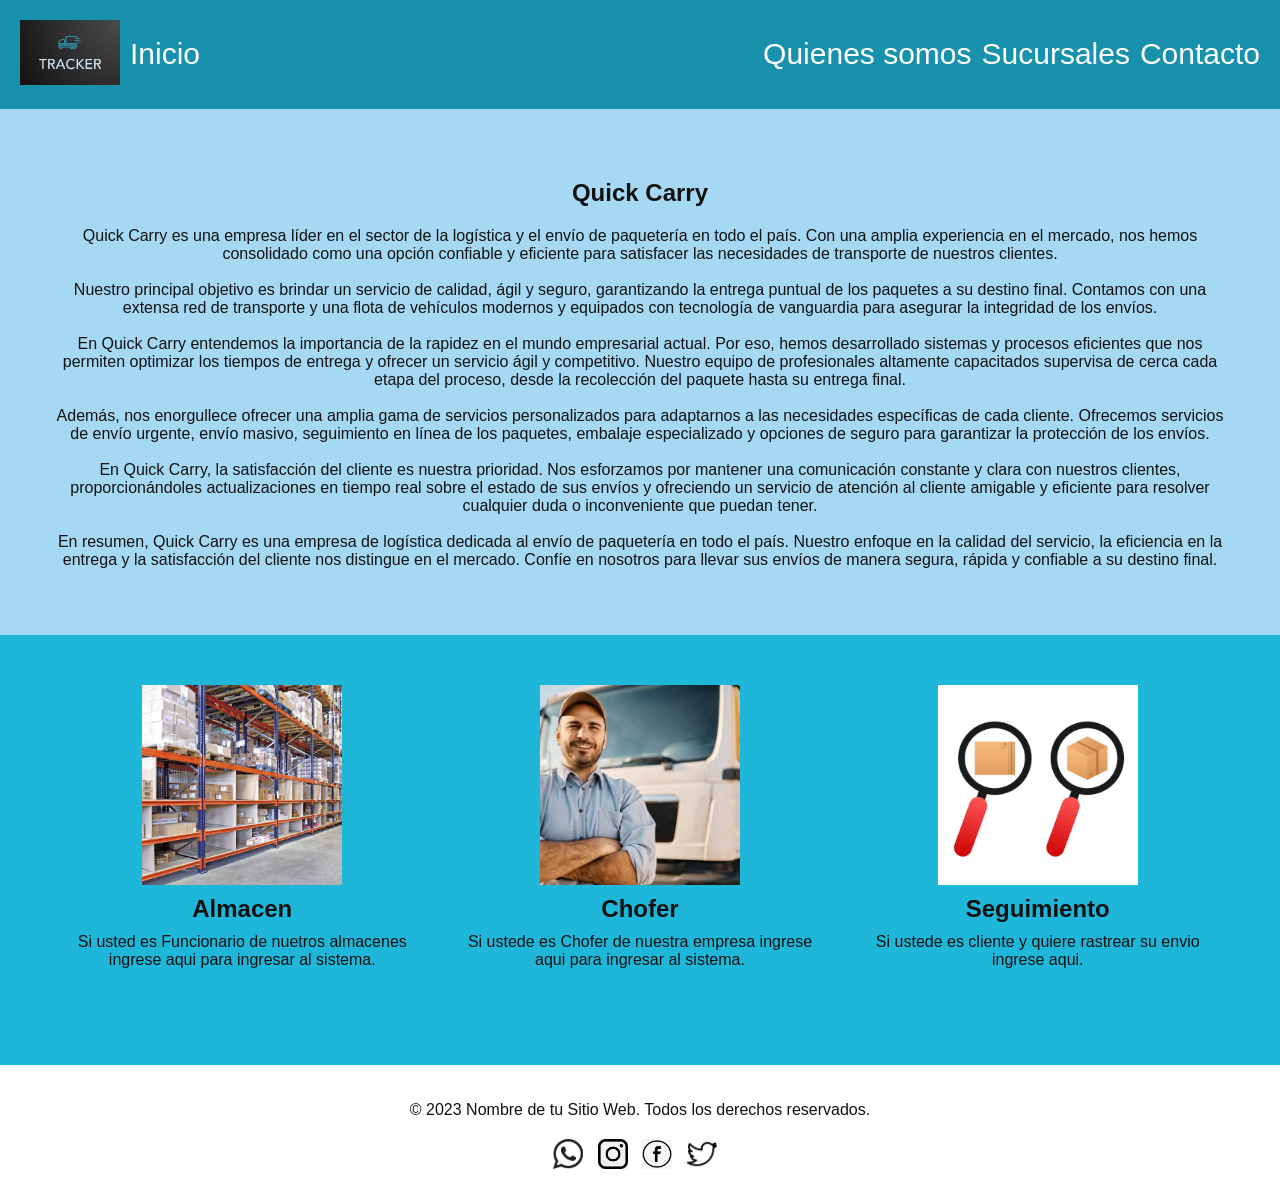
==== index.html @ fb8ca6bf "Homepage estructura basica terminada" ====
<!DOCTYPE html>
<html>
<head>
  <title>Quick Carry</title>
<link rel="stylesheet" href="style.css"></head>
<body>
    <header>
        <nav>
          <div class="izquierda">
            <div class="logo">
              <img src="Imagenes/LogoDelSistema.png" alt="Logo del sistema">
            </div>
            <ul>
              <li><a href="index.html">Inicio</a></li>
            </ul>
          </div>
          <div class="derecha">
            <ul>
              <li><a href="quienessomso.html">Quienes somos</a></li>
              <li><a href="sucursales.html">Sucursales</a></li>
              <li><a href="contecto.html">Contacto</a></li>
            </ul>
          </div>
        </nav>
      </header>
    
    <section id="descripcion">
      <h1>Quick Carry</h1>
      <p>Quick Carry es una empresa líder en el sector de la logística y el envío de paquetería en todo el país. Con una amplia experiencia en el mercado, nos hemos consolidado como una opción confiable y eficiente para satisfacer las necesidades de transporte de nuestros clientes.<br><br>

        Nuestro principal objetivo es brindar un servicio de calidad, ágil y seguro, garantizando la entrega puntual de los paquetes a su destino final. Contamos con una extensa red de transporte y una flota de vehículos modernos y equipados con tecnología de vanguardia para asegurar la integridad de los envíos. <br><br>

        En Quick Carry entendemos la importancia de la rapidez en el mundo empresarial actual. Por eso, hemos desarrollado sistemas y procesos eficientes que nos permiten optimizar los tiempos de entrega y ofrecer un servicio ágil y competitivo. Nuestro equipo de profesionales altamente capacitados supervisa de cerca cada etapa del proceso, desde la recolección del paquete hasta su entrega final. <br><br>

        Además, nos enorgullece ofrecer una amplia gama de servicios personalizados para adaptarnos a las necesidades específicas de cada cliente. Ofrecemos servicios de envío urgente, envío masivo, seguimiento en línea de los paquetes, embalaje especializado y opciones de seguro para garantizar la protección de los envíos. <br><br>

        En Quick Carry, la satisfacción del cliente es nuestra prioridad. Nos esforzamos por mantener una comunicación constante y clara con nuestros clientes, proporcionándoles actualizaciones en tiempo real sobre el estado de sus envíos y ofreciendo un servicio de atención al cliente amigable y eficiente para resolver cualquier duda o inconveniente que puedan tener. <br><br>

        En resumen, Quick Carry es una empresa de logística dedicada al envío de paquetería en todo el país. Nuestro enfoque en la calidad del servicio, la eficiencia en la entrega y la satisfacción del cliente nos distingue en el mercado. Confíe en nosotros para llevar sus envíos de manera segura, rápida y confiable a su destino final.</p>
    </section>
      
      <section id="features">
        <div class="feature">
          <a href="almacen.html">
            <img src="Imagenes/Almacen.png" alt="Imagen 1">
            <h2>Almacen</h2>
            <p>Si usted es Funcionario de nuetros almacenes ingrese aqui para ingresar al sistema.</p>
          </a>
        </div>
        <div class="feature">
          <a href="camionero.html">
            <img src="Imagenes/Camioner.png" alt="Imagen 2">
            <h2>Chofer</h2>
            <p>Si ustede es Chofer de nuestra empresa ingrese aqui para ingresar al sistema.</p>
          </a>
        </div>
        <div class="feature">
          <a href="seguimiento.html">
            <img src="Imagenes/seguimiento.png" alt="Imagen 3">
            <h2>Seguimiento</h2>
            <p>Si ustede es cliente y quiere rastrear su envio ingrese aqui.</p>
          </a>
        </div>
      </section>
    
    <footer>
      <p>&copy; 2023 Nombre de tu Sitio Web. Todos los derechos reservados.</p>
      <div class="social-icons">
        <a href="#"><img src="Imagenes/whatsapp.png" alt="WhatsApp"></a>
        <a href="#"><img src="Imagenes/instagram.png" alt="Instagram"></a>
        <a href="#"><img src="Imagenes/facebook.png" alt="Facebook"></a>
        <a href="#"><img src="Imagenes/twitter.png" alt="Twitter"></a>
      </div>
    </footer>
  </body>
</html>
---- style.css ----
body {
    background-color: #d2ecf9;
    color: #111111;
    font-family: Arial, sans-serif;
    margin: 0;
    padding: 0;
  }
  
  header {
    background-color: #1891ac;
    color: #ffffff;
    padding: 20px;
  }

  nav {
    display: flex;
    justify-content: space-between;
    align-items: center;
  }
  
  .logo img {
    width: 100px;
  }
  
  .izquierda {
    display: flex;
    align-items: center;
  }
  
  .izquierda ul,
  .derecha ul {
    margin: 0;
    padding: 0;
    list-style: none;
    display: flex;
    align-items: center;
  }
  
  .izquierda ul li,
  .derecha ul li {
    margin-left: 10px;
  }
  
  .izquierda ul li a,
  .derecha ul li a {
    color: #ffffff;
    text-decoration: none;
    font-size: 30px;
  }
  
  #descripcion {
    background-color: #a5d9f3;
    color: #111111;
    padding: 50px;
    text-align: center;
  }
  
  #features {
    background-color: #1eb7d9;
    color: #ffffff;
    padding: 50px;
    text-align: center;
  }
  
  .feature-container {
    display: flex;
    justify-content: center;
  }
  
  .feature {
    margin-bottom: 30px;
    display: inline-block;
    width: calc(33.33% - 20px);
    vertical-align: top;
    text-align: center;
    margin-right: 20px;
  }
  
  .feature:last-child {
    margin-right: 0;
  }
  
  .feature a {
    color: #111111;
    text-decoration: none;
    display: flex;
    flex-direction: column;
    align-items: center;
  }
  
  .feature img {
    width: 200px; 
    height: 200px; 
    margin-bottom: 10px;
    object-fit: cover; 
  }
  
  .feature h2 {
    margin-top: 0;
    margin-bottom: 10px;
  }
  
  .feature p {
    margin-top: 0;
  }
  
  footer {
    background-color: #ffffff;
    color: #111111;
    padding: 20px;
    text-align: center;
  }
  
  .social-icons {
    margin-top: 20px;
  }
  
  .social-icons a {
    margin-right: 10px;
  }
  
  .social-icons img {
    width: 30px;
    height: 30px;
  }
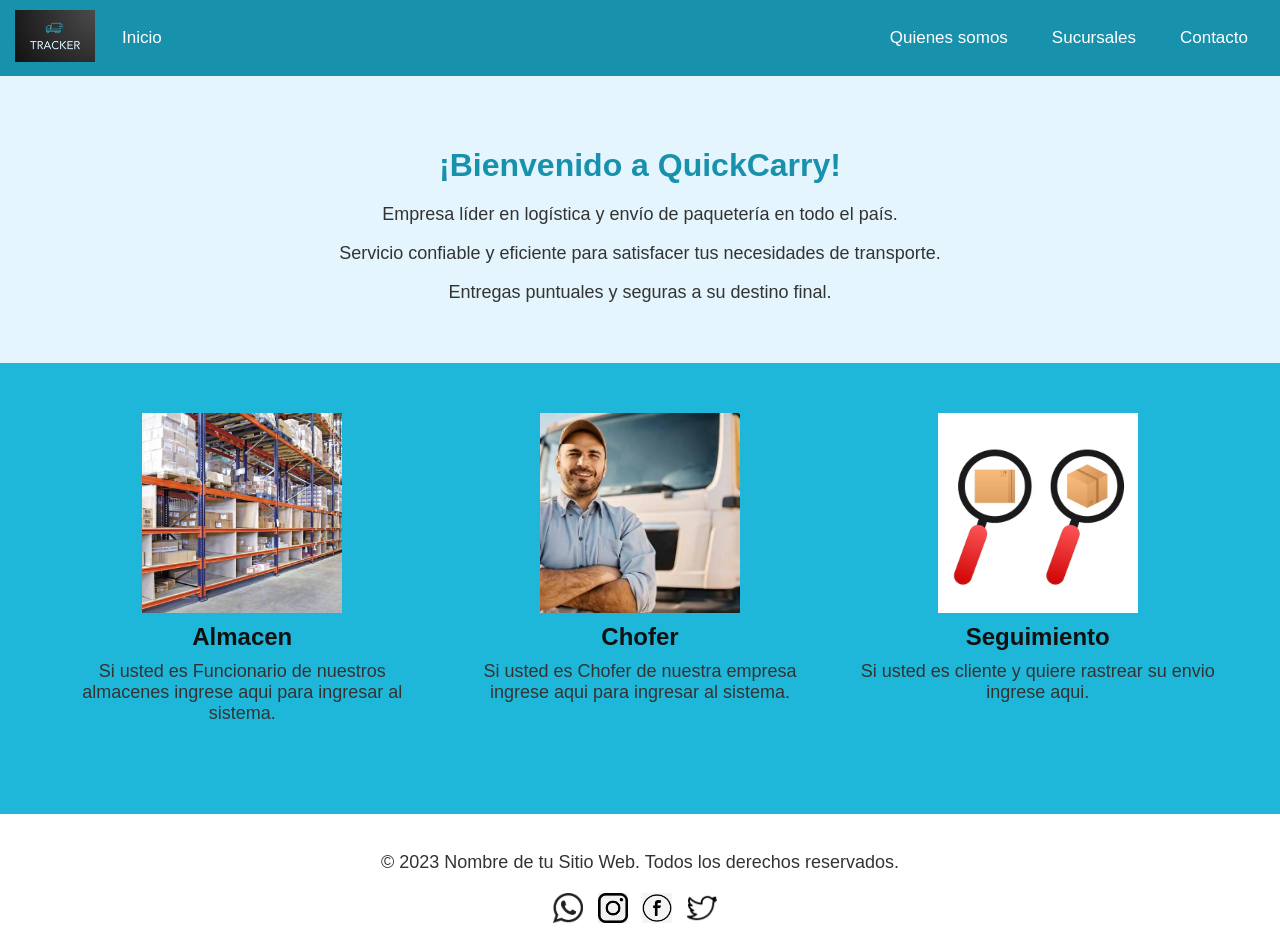
==== commit 74f8d381: "Cambios en navbar (efecto hover sobre elementos) y seccion de introducción" ====
--- a/index.html
+++ b/index.html
@@ -11,20 +11,28 @@
               <img src="Imagenes/LogoDelSistema.png" alt="Logo del sistema">
             </div>
             <ul>
-              <li><a href="index.html">Inicio</a></li>
+              <div class="elementoNav">
+                <li><a href="index.html">Inicio</a></li>
+              </div>
             </ul>
           </div>
           <div class="derecha">
             <ul>
-              <li><a href="quienessomso.html">Quienes somos</a></li>
-              <li><a href="sucursales.html">Sucursales</a></li>
-              <li><a href="contecto.html">Contacto</a></li>
+              <div class="elementoNav">
+                <li><a href="quienesSomos.html">Quienes somos</a></li>
+              </div>
+              <div class="elementoNav">
+                <li><a href="sucursales.html">Sucursales</a></li>
+              </div>
+              <div class="elementoNav">
+                <li><a href="contacto.html">Contacto</a></li>
+              </div>
             </ul>
           </div>
         </nav>
       </header>
     
-    <section id="descripcion">
+    <!--<section id="descripcion">
       <h1>Quick Carry</h1>
       <p>Quick Carry es una empresa líder en el sector de la logística y el envío de paquetería en todo el país. Con una amplia experiencia en el mercado, nos hemos consolidado como una opción confiable y eficiente para satisfacer las necesidades de transporte de nuestros clientes.<br><br>
 
@@ -37,28 +45,35 @@
         En Quick Carry, la satisfacción del cliente es nuestra prioridad. Nos esforzamos por mantener una comunicación constante y clara con nuestros clientes, proporcionándoles actualizaciones en tiempo real sobre el estado de sus envíos y ofreciendo un servicio de atención al cliente amigable y eficiente para resolver cualquier duda o inconveniente que puedan tener. <br><br>
 
         En resumen, Quick Carry es una empresa de logística dedicada al envío de paquetería en todo el país. Nuestro enfoque en la calidad del servicio, la eficiencia en la entrega y la satisfacción del cliente nos distingue en el mercado. Confíe en nosotros para llevar sus envíos de manera segura, rápida y confiable a su destino final.</p>
-    </section>
+    </section>-->
+
+    <div class="introduccion">
+      <h1>¡Bienvenido a QuickCarry!</h1>
+      <p>Empresa líder en logística y envío de paquetería en todo el país.</p>
+      <p>Servicio confiable y eficiente para satisfacer tus necesidades de transporte.</p>
+      <p>Entregas puntuales y seguras a su destino final.</p>
+    </div>
       
       <section id="features">
         <div class="feature">
           <a href="almacen.html">
             <img src="Imagenes/Almacen.png" alt="Imagen 1">
             <h2>Almacen</h2>
-            <p>Si usted es Funcionario de nuetros almacenes ingrese aqui para ingresar al sistema.</p>
+            <p>Si usted es Funcionario de nuestros almacenes ingrese aqui para ingresar al sistema.</p>
           </a>
         </div>
         <div class="feature">
           <a href="camionero.html">
             <img src="Imagenes/Camioner.png" alt="Imagen 2">
             <h2>Chofer</h2>
-            <p>Si ustede es Chofer de nuestra empresa ingrese aqui para ingresar al sistema.</p>
+            <p>Si usted es Chofer de nuestra empresa ingrese aqui para ingresar al sistema.</p>
           </a>
         </div>
         <div class="feature">
           <a href="seguimiento.html">
             <img src="Imagenes/seguimiento.png" alt="Imagen 3">
             <h2>Seguimiento</h2>
-            <p>Si ustede es cliente y quiere rastrear su envio ingrese aqui.</p>
+            <p>Si usted es cliente y quiere rastrear su envio ingrese aqui.</p>
           </a>
         </div>
       </section>
--- a/style.css
+++ b/style.css
@@ -4,122 +4,162 @@
     font-family: Arial, sans-serif;
     margin: 0;
     padding: 0;
-  }
+}
   
-  header {
+header {
     background-color: #1891ac;
     color: #ffffff;
-    padding: 20px;
-  }
+    padding: 10px 15px;
+}
 
-  nav {
+nav {
     display: flex;
     justify-content: space-between;
     align-items: center;
-  }
+}
   
-  .logo img {
-    width: 100px;
-  }
+.logo img {
+    width: 80px;
+ }
   
-  .izquierda {
+.izquierda {
     display: flex;
     align-items: center;
-  }
+}
   
-  .izquierda ul,
-  .derecha ul {
+.izquierda ul,
+.derecha ul {
     margin: 0;
     padding: 0;
     list-style: none;
     display: flex;
     align-items: center;
-  }
+}
   
-  .izquierda ul li,
-  .derecha ul li {
+/*.derecha ul li {
+    margin-left: 20px;
+}*/
+
+/*.izquierda ul li {
     margin-left: 10px;
-  }
+}*/
   
-  .izquierda ul li a,
-  .derecha ul li a {
+.izquierda ul li a,
+.derecha ul li a {
     color: #ffffff;
     text-decoration: none;
-    font-size: 30px;
-  }
+    font-size: 17px;
+}
+
+.elementoNav {
+  display: flex;
+  justify-content: center;
+  align-items: center;
+  padding: 10px 17px;
+  margin-left: 10px;
+}
+
+.elementoNav:hover {
+  background-color: #ffffff;
+  cursor: pointer;
+}
+
+.elementoNav:hover a {
+  color: #02415f;
+}
   
-  #descripcion {
+/*#descripcion {
     background-color: #a5d9f3;
     color: #111111;
     padding: 50px;
     text-align: center;
-  }
+}*/
+
+.introduccion {
+  text-align: center;
+  padding: 50px;
+  background-color: #e4f5fd;
+}
+
+h1 {
+  font-size: 32px;
+  color: #1891ac;
+  margin-bottom: 20px;
+}
+
+p {
+  font-size: 18px;
+  color: #333;
+  margin-bottom: 10px;
+}
   
-  #features {
+#features {
     background-color: #1eb7d9;
     color: #ffffff;
     padding: 50px;
     text-align: center;
-  }
+}
   
-  .feature-container {
+.feature-container {
     display: flex;
     justify-content: center;
-  }
+}
   
-  .feature {
+.feature {
     margin-bottom: 30px;
     display: inline-block;
     width: calc(33.33% - 20px);
     vertical-align: top;
     text-align: center;
     margin-right: 20px;
-  }
+}
   
-  .feature:last-child {
+.feature:last-child {
     margin-right: 0;
-  }
+}
   
-  .feature a {
+.feature a {
     color: #111111;
     text-decoration: none;
     display: flex;
     flex-direction: column;
     align-items: center;
-  }
+}
   
-  .feature img {
+.feature img {
     width: 200px; 
     height: 200px; 
     margin-bottom: 10px;
     object-fit: cover; 
-  }
+}
   
-  .feature h2 {
+.feature h2 {
     margin-top: 0;
     margin-bottom: 10px;
-  }
+}
   
-  .feature p {
+.feature p {
     margin-top: 0;
-  }
+}
   
-  footer {
+footer {
     background-color: #ffffff;
     color: #111111;
     padding: 20px;
     text-align: center;
-  }
+}
   
-  .social-icons {
+.social-icons {
     margin-top: 20px;
-  }
+}
   
-  .social-icons a {
+.social-icons a {
     margin-right: 10px;
-  }
+}
   
-  .social-icons img {
+.social-icons img {
     width: 30px;
     height: 30px;
-  }+}
+
+
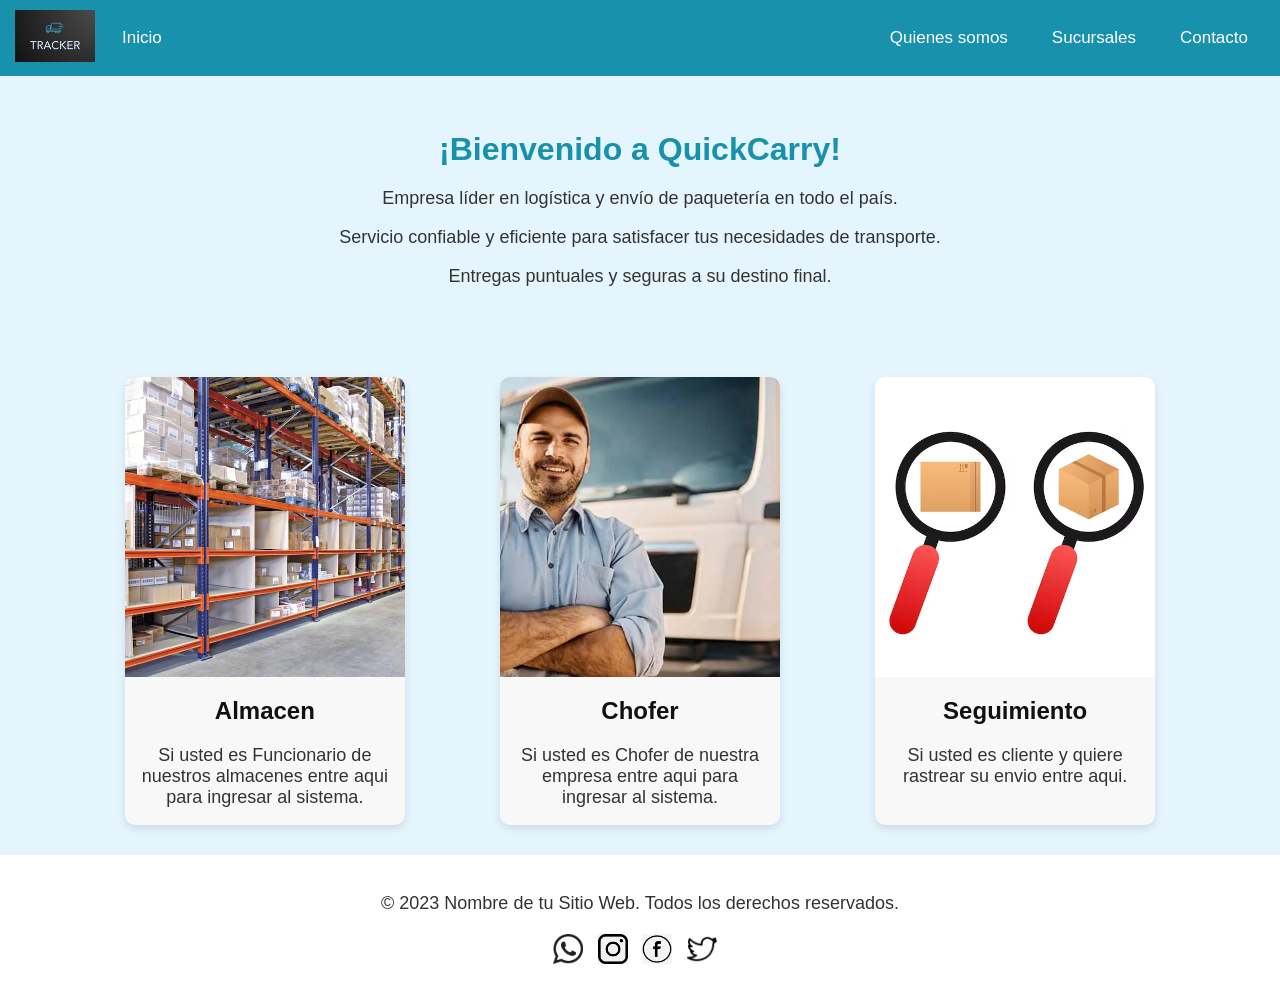
==== commit 62c2ee3c: "Cambiada seccion que redirige a Aplicaciones Web" ====
--- a/index.html
+++ b/index.html
@@ -1,91 +1,97 @@
 <!DOCTYPE html>
-<html>
-<head>
-  <title>Quick Carry</title>
-<link rel="stylesheet" href="style.css"></head>
-<body>
+<html lang="en">
+  <head>
+    <meta charset="UTF-8" />
+    <meta name="viewport" content="width=device-width, initial-scale=1.0" />
+    <title>Quick Carry</title>
+    <link rel="stylesheet" href="style.css" />
+  </head>
+
+  <body>
     <header>
-        <nav>
-          <div class="izquierda">
-            <div class="logo">
-              <img src="Imagenes/LogoDelSistema.png" alt="Logo del sistema">
+      <nav>
+        <div class="izquierda">
+          <div class="logo">
+            <img src="Imagenes/LogoDelSistema.png" alt="Logo del sistema" />
+          </div>
+          <ul>
+            <div class="elementoNav">
+              <li><a href="index.html">Inicio</a></li>
             </div>
-            <ul>
-              <div class="elementoNav">
-                <li><a href="index.html">Inicio</a></li>
-              </div>
-            </ul>
-          </div>
-          <div class="derecha">
-            <ul>
-              <div class="elementoNav">
-                <li><a href="quienesSomos.html">Quienes somos</a></li>
-              </div>
-              <div class="elementoNav">
-                <li><a href="sucursales.html">Sucursales</a></li>
-              </div>
-              <div class="elementoNav">
-                <li><a href="contacto.html">Contacto</a></li>
-              </div>
-            </ul>
-          </div>
-        </nav>
-      </header>
-    
-    <!--<section id="descripcion">
-      <h1>Quick Carry</h1>
-      <p>Quick Carry es una empresa líder en el sector de la logística y el envío de paquetería en todo el país. Con una amplia experiencia en el mercado, nos hemos consolidado como una opción confiable y eficiente para satisfacer las necesidades de transporte de nuestros clientes.<br><br>
-
-        Nuestro principal objetivo es brindar un servicio de calidad, ágil y seguro, garantizando la entrega puntual de los paquetes a su destino final. Contamos con una extensa red de transporte y una flota de vehículos modernos y equipados con tecnología de vanguardia para asegurar la integridad de los envíos. <br><br>
-
-        En Quick Carry entendemos la importancia de la rapidez en el mundo empresarial actual. Por eso, hemos desarrollado sistemas y procesos eficientes que nos permiten optimizar los tiempos de entrega y ofrecer un servicio ágil y competitivo. Nuestro equipo de profesionales altamente capacitados supervisa de cerca cada etapa del proceso, desde la recolección del paquete hasta su entrega final. <br><br>
-
-        Además, nos enorgullece ofrecer una amplia gama de servicios personalizados para adaptarnos a las necesidades específicas de cada cliente. Ofrecemos servicios de envío urgente, envío masivo, seguimiento en línea de los paquetes, embalaje especializado y opciones de seguro para garantizar la protección de los envíos. <br><br>
-
-        En Quick Carry, la satisfacción del cliente es nuestra prioridad. Nos esforzamos por mantener una comunicación constante y clara con nuestros clientes, proporcionándoles actualizaciones en tiempo real sobre el estado de sus envíos y ofreciendo un servicio de atención al cliente amigable y eficiente para resolver cualquier duda o inconveniente que puedan tener. <br><br>
-
-        En resumen, Quick Carry es una empresa de logística dedicada al envío de paquetería en todo el país. Nuestro enfoque en la calidad del servicio, la eficiencia en la entrega y la satisfacción del cliente nos distingue en el mercado. Confíe en nosotros para llevar sus envíos de manera segura, rápida y confiable a su destino final.</p>
-    </section>-->
+          </ul>
+        </div>
+        <div class="derecha">
+          <ul>
+            <div class="elementoNav">
+              <li><a href="quienesSomos.html">Quienes somos</a></li>
+            </div>
+            <div class="elementoNav">
+              <li><a href="sucursales.html">Sucursales</a></li>
+            </div>
+            <div class="elementoNav">
+              <li><a href="contacto.html">Contacto</a></li>
+            </div>
+          </ul>
+        </div>
+      </nav>
+    </header>
 
     <div class="introduccion">
       <h1>¡Bienvenido a QuickCarry!</h1>
       <p>Empresa líder en logística y envío de paquetería en todo el país.</p>
-      <p>Servicio confiable y eficiente para satisfacer tus necesidades de transporte.</p>
+      <p>
+        Servicio confiable y eficiente para satisfacer tus necesidades de
+        transporte.
+      </p>
       <p>Entregas puntuales y seguras a su destino final.</p>
     </div>
-      
-      <section id="features">
-        <div class="feature">
+
+    <section id="features">
+      <div id="container">
+        <div class="containerChild">
           <a href="almacen.html">
-            <img src="Imagenes/Almacen.png" alt="Imagen 1">
-            <h2>Almacen</h2>
-            <p>Si usted es Funcionario de nuestros almacenes ingrese aqui para ingresar al sistema.</p>
+            <img src="Imagenes/Almacen.png" alt="Imagen Almacen" />
+            <div class="informacion">
+              <h2>Almacen</h2>
+              <p>
+                Si usted es Funcionario de nuestros almacenes entre aqui para
+                ingresar al sistema.
+              </p>
+            </div>
           </a>
         </div>
-        <div class="feature">
+        <div class="containerChild">
           <a href="camionero.html">
-            <img src="Imagenes/Camioner.png" alt="Imagen 2">
-            <h2>Chofer</h2>
-            <p>Si usted es Chofer de nuestra empresa ingrese aqui para ingresar al sistema.</p>
+            <img src="Imagenes/Camioner.png" alt="Imagen Camionero" />
+            <div class="informacion">
+              <h2>Chofer</h2>
+              <p>
+                Si usted es Chofer de nuestra empresa entre aqui para ingresar
+                al sistema.
+              </p>
+            </div>
           </a>
         </div>
-        <div class="feature">
+        <div class="containerChild">
           <a href="seguimiento.html">
-            <img src="Imagenes/seguimiento.png" alt="Imagen 3">
-            <h2>Seguimiento</h2>
-            <p>Si usted es cliente y quiere rastrear su envio ingrese aqui.</p>
+            <img src="Imagenes/seguimiento.png" alt="Imagen Seguimiento" />
+            <div class="informacion">
+              <h2>Seguimiento</h2>
+              <p>Si usted es cliente y quiere rastrear su envio entre aqui.</p>
+            </div>
           </a>
         </div>
-      </section>
-    
+      </div>
+    </section>
+
     <footer>
       <p>&copy; 2023 Nombre de tu Sitio Web. Todos los derechos reservados.</p>
       <div class="social-icons">
-        <a href="#"><img src="Imagenes/whatsapp.png" alt="WhatsApp"></a>
-        <a href="#"><img src="Imagenes/instagram.png" alt="Instagram"></a>
-        <a href="#"><img src="Imagenes/facebook.png" alt="Facebook"></a>
-        <a href="#"><img src="Imagenes/twitter.png" alt="Twitter"></a>
+        <a href="#"><img src="Imagenes/whatsapp.png" alt="WhatsApp" /></a>
+        <a href="#"><img src="Imagenes/instagram.png" alt="Instagram" /></a>
+        <a href="#"><img src="Imagenes/facebook.png" alt="Facebook" /></a>
+        <a href="#"><img src="Imagenes/twitter.png" alt="Twitter" /></a>
       </div>
     </footer>
   </body>
-</html>+</html>
--- a/style.css
+++ b/style.css
@@ -1,5 +1,5 @@
 body {
-    background-color: #d2ecf9;
+    background-color: #e4f5fd;
     color: #111111;
     font-family: Arial, sans-serif;
     margin: 0;
@@ -10,6 +10,11 @@
     background-color: #1891ac;
     color: #ffffff;
     padding: 10px 15px;
+    position: fixed;
+    top: 0; 
+    left: 0; 
+    right: 0; 
+    z-index: 9999; 
 }
 
 nav {
@@ -36,14 +41,6 @@
     align-items: center;
 }
   
-/*.derecha ul li {
-    margin-left: 20px;
-}*/
-
-/*.izquierda ul li {
-    margin-left: 10px;
-}*/
-  
 .izquierda ul li a,
 .derecha ul li a {
     color: #ffffff;
@@ -57,6 +54,7 @@
   align-items: center;
   padding: 10px 17px;
   margin-left: 10px;
+  transition: background-color 0.6s;
 }
 
 .elementoNav:hover {
@@ -67,18 +65,12 @@
 .elementoNav:hover a {
   color: #02415f;
 }
-  
-/*#descripcion {
-    background-color: #a5d9f3;
-    color: #111111;
-    padding: 50px;
-    text-align: center;
-}*/
 
 .introduccion {
   text-align: center;
   padding: 50px;
   background-color: #e4f5fd;
+  margin-top: 60px;
 }
 
 h1 {
@@ -94,52 +86,56 @@
 }
   
 #features {
-    background-color: #1eb7d9;
     color: #ffffff;
-    padding: 50px;
+    padding: 30px;
     text-align: center;
 }
-  
-.feature-container {
+
+#container {
     display: flex;
-    justify-content: center;
+    justify-content: space-evenly;
+    align-items: center;
 }
-  
-.feature {
-    margin-bottom: 30px;
-    display: inline-block;
-    width: calc(33.33% - 20px);
-    vertical-align: top;
-    text-align: center;
-    margin-right: 20px;
+
+.containerChild {
+    width: 23%;
+    height: 430px;
+    box-shadow: 0 4px 8px rgba(0, 0, 0, 0.1); 
+    border-radius: 10px; 
+    transition: box-shadow 0.3s; 
+    background-color: #f8f8f8;
+    overflow: hidden;
+    padding-bottom: 18px;
 }
-  
-.feature:last-child {
-    margin-right: 0;
+
+.containerChild:hover {
+    box-shadow: 0 8px 16px rgba(0, 0, 0, 0.2); 
 }
-  
-.feature a {
+
+.containerChild img {
+    display: block;
+    width: 100%; 
+    height: 300px; 
+    margin-bottom: 10px;
+    object-fit: cover; 
+}
+
+.containerChild a {
     color: #111111;
     text-decoration: none;
     display: flex;
     flex-direction: column;
     align-items: center;
 }
-  
-.feature img {
-    width: 200px; 
-    height: 200px; 
-    margin-bottom: 10px;
-    object-fit: cover; 
+
+.containerChild h2 {
+    margin-top: 10px;
 }
-  
-.feature h2 {
-    margin-top: 0;
-    margin-bottom: 10px;
-}
-  
-.feature p {
-    margin-top: 0;
+
+.informacion {
+    word-wrap: break-word;
+    padding-left: 10px;
+    padding-right: 10px;
 }
   
 footer {
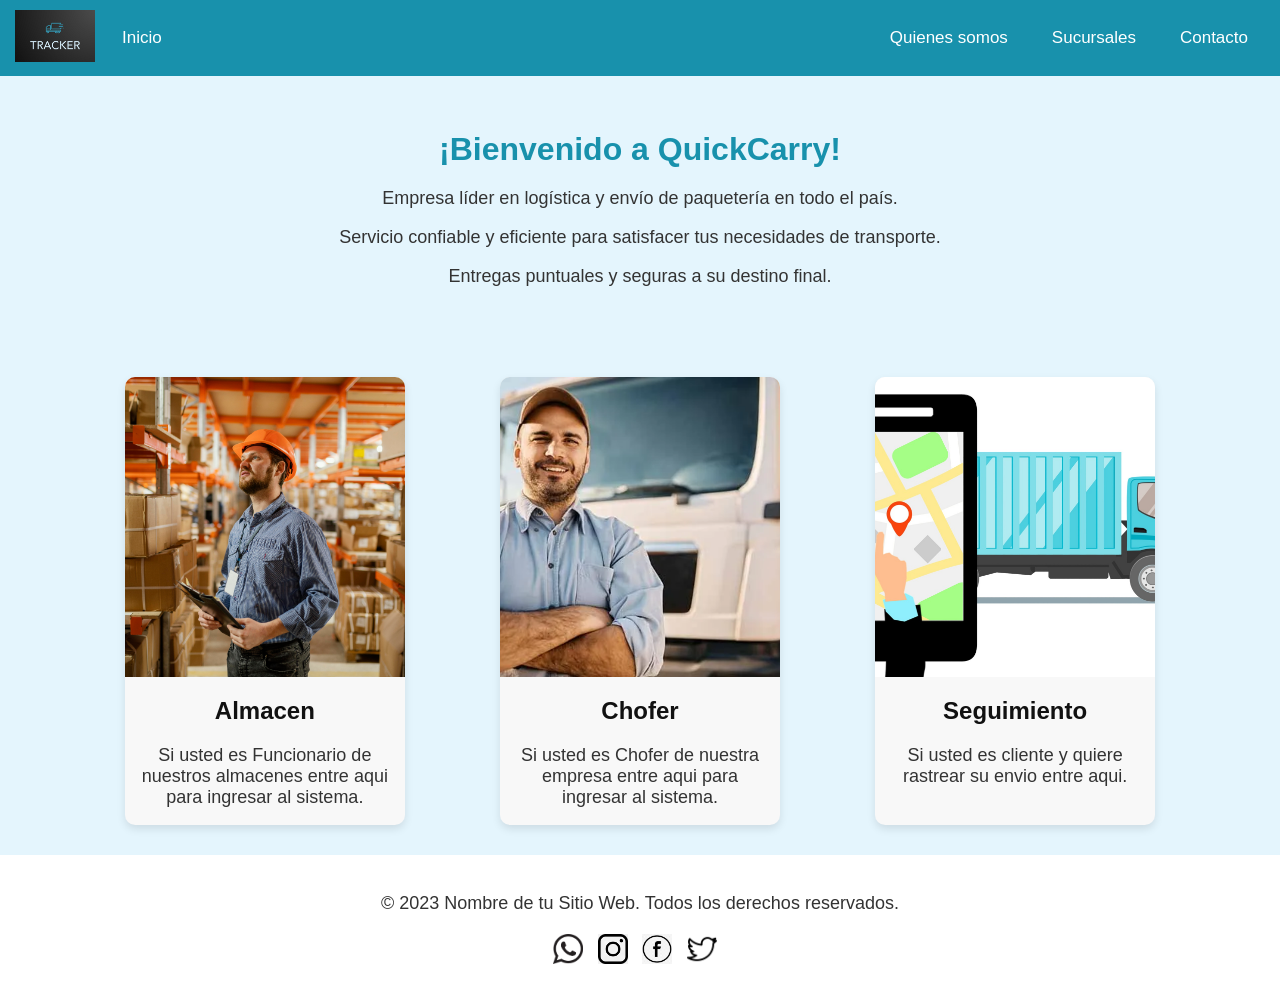
==== commit 17b00406: "Cambio de imagen en Log In de Almacen y Seguimiento" ====
--- a/index.html
+++ b/index.html
@@ -50,7 +50,7 @@
       <div id="container">
         <div class="containerChild">
           <a href="almacen.html">
-            <img src="Imagenes/Almacen.png" alt="Imagen Almacen" />
+            <img src="Imagenes/almacen.jpg" alt="Imagen Almacen" />
             <div class="informacion">
               <h2>Almacen</h2>
               <p>
@@ -74,7 +74,7 @@
         </div>
         <div class="containerChild">
           <a href="seguimiento.html">
-            <img src="Imagenes/seguimiento.png" alt="Imagen Seguimiento" />
+            <img src="Imagenes/Seguimiento.jpg" alt="Imagen Seguimiento" />
             <div class="informacion">
               <h2>Seguimiento</h2>
               <p>Si usted es cliente y quiere rastrear su envio entre aqui.</p>
